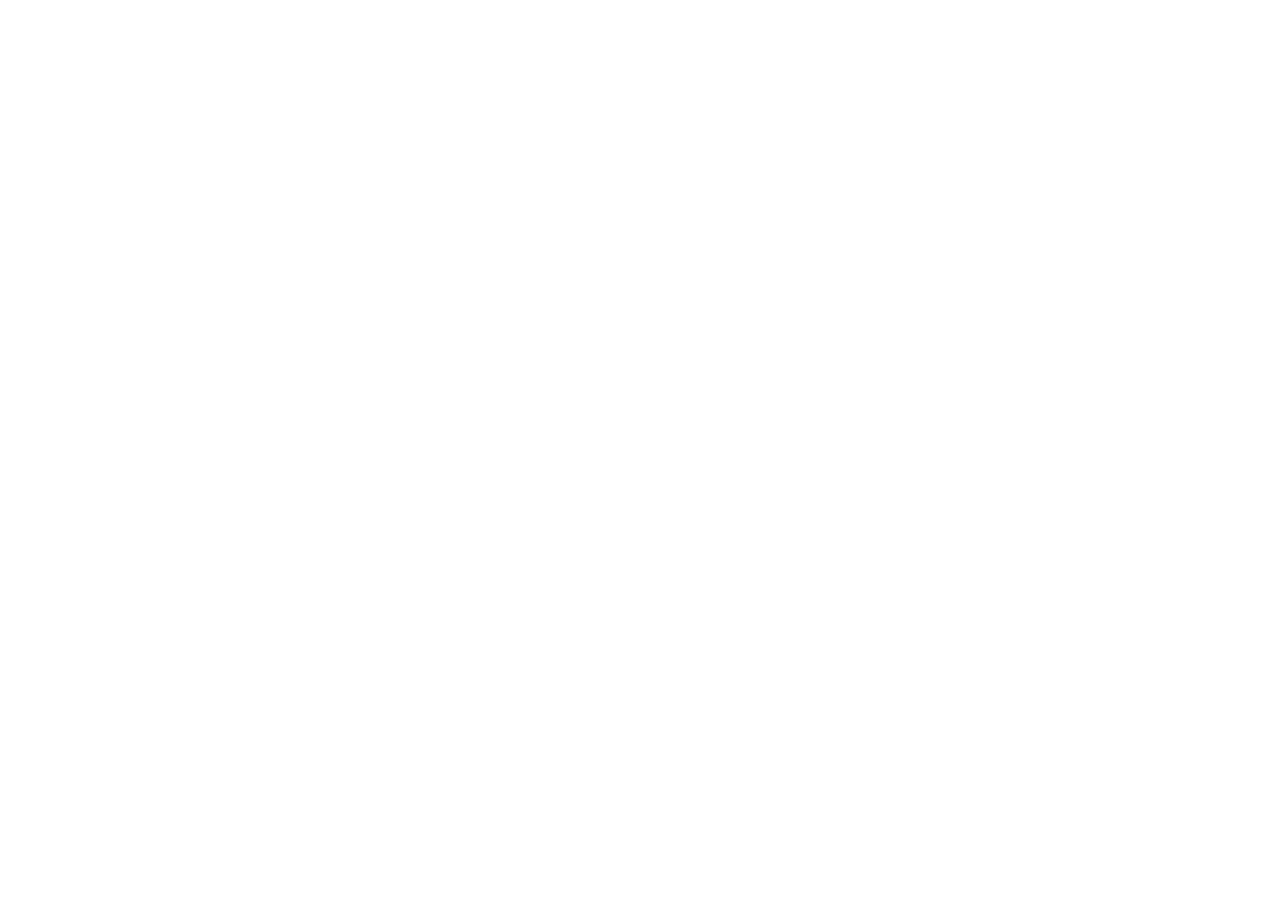
==== index.html @ 31401c9f "first commit" ====
<!DOCTYPE html>
<html lang="en">
<head>
    <meta charset="UTF-8">
    <meta name="viewport" content="width=device-width, initial-scale=1.0">
    <title>G3 Sheikh project</title>
</head>
<body>
    
</body>
</html>
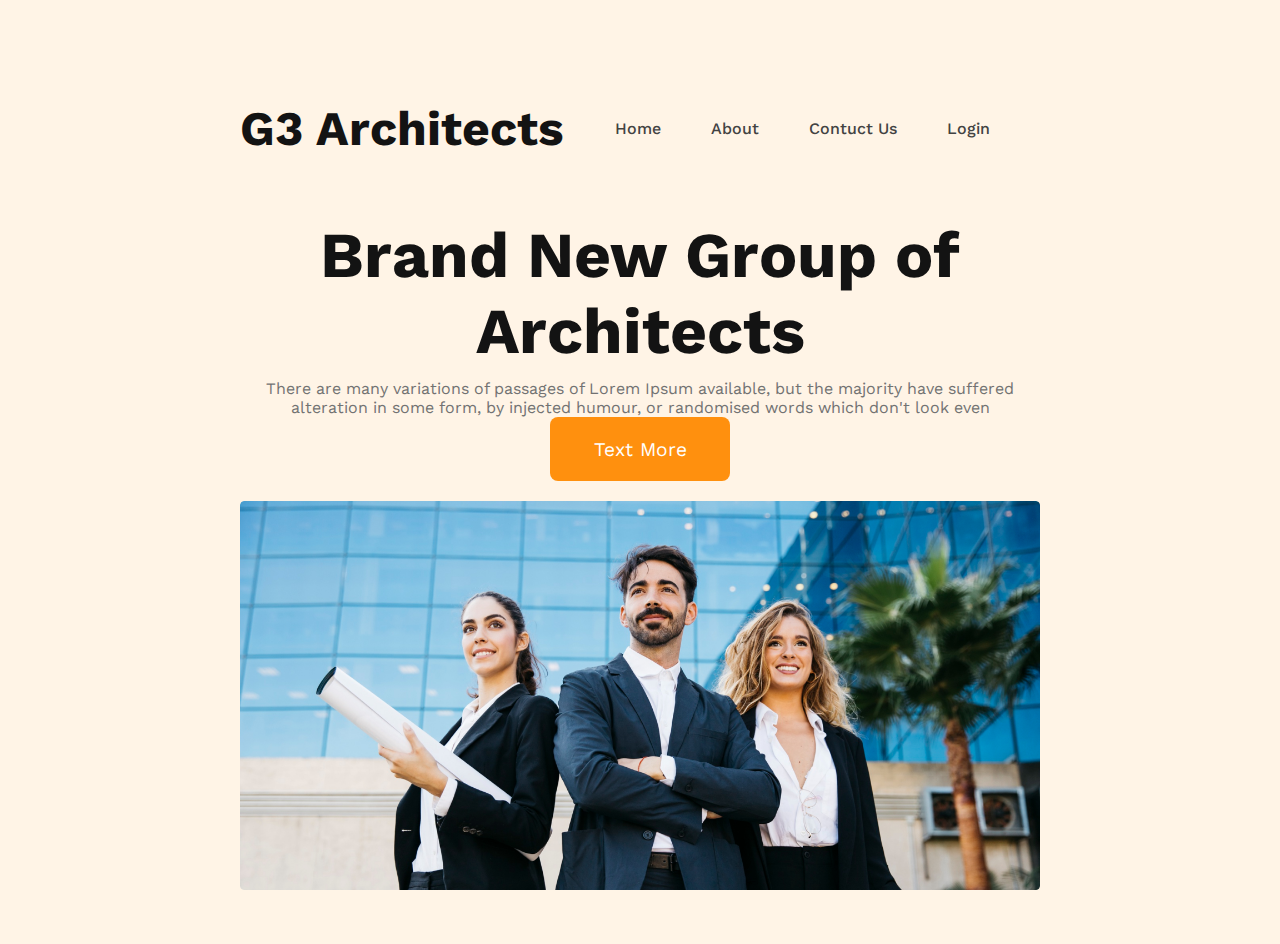
==== commit a4e5e4ec: "compalte header section" ====
--- a/index.html
+++ b/index.html
@@ -4,8 +4,35 @@
     <meta charset="UTF-8">
     <meta name="viewport" content="width=device-width, initial-scale=1.0">
     <title>G3 Sheikh project</title>
+    <link rel="stylesheet" href="styles/architect.css">
 </head>
 <body>
+    <header>
+       <nav>
+          <h3 class="navtit">  G3 Architects </h3>
+            <ul>
+                <li>Home</li>
+                <li>About</li>
+                <li>Contuct Us</li>
+                <li>Login</li>
+            </ul>
+       </nav>
+       <div>
+        <div class="banner-content">
+            <h1 class="banner-title">Brand New 
+                Group of Architects 
+                </h1>
+                <p class="banner-dis">There are many variations of passages of Lorem Ipsum available, but the majority 
+                    have suffered alteration in some form, by injected humour, or randomised words
+                     which don't look even</p>
+                     <button class="btnprimary">Text More</button>
+        </div>
+        <div>
+                    <img class="banner-img" src="images/banner.png" alt="">
+        </div>
+                 
+                 
+    </header>
     
 </body>
 </html>--- a/styles/architect.css
+++ b/styles/architect.css
@@ -0,0 +1,94 @@
+@import url('https://fonts.googleapis.com/css2?family=Open+Sans:ital@1&family=Work+Sans:wght@400;500;600;800&display=swap');
+
+*{
+    font-family: 'Open Sans', sans-serif;
+    font-family: 'Work Sans', sans-serif;
+    padding: 0;
+    margin: 0;
+}
+body{
+
+}
+header{
+    background-color:rgba(255, 144, 14, 0.10);
+    padding: 50px 240px;
+}
+nav{
+    display: flex;
+    margin-top: 50px;
+    justify-content: space-between;
+    align-items: center;
+    margin-bottom: 60px;
+}
+.navtit{
+    color: var(--dark-01, #131313);
+    font-size: 3rem;
+    font-weight: 700;
+    
+}
+nav > ul{
+    display: flex;
+
+}
+nav li{
+    color: var(--dark-02, #424242);
+   list-style: none;
+   margin-right: 50px;
+   font-size: 1rem;
+   font-weight: 500;
+    line-height: 26px;
+}
+.banner-content{
+    color: var(--dark-01, #131313);
+    text-align: center;
+    max-width: 800px;
+    margin: 0 auto;
+}
+.banner-title{
+    color: var(--dark-01, #131313);
+    font-size: 4rem;
+    font-weight: 700;
+}
+.banner-dis{
+    color: #727272;
+    margin-top: 10px;
+}
+.btnprimary{
+    width: 180px;
+height: 64px;
+border-radius: 8px;
+background: #FF900E;
+padding: 20px 25px;
+color: #FFF;
+font-size: 1.2rem;
+border: 0;
+cursor: pointer;
+}
+.banner-img{
+    width: 100%;
+    margin-top: 20px
+}
+/** responsive **/
+@media screen and (max-width:576px) {
+    header{
+        padding:20px;
+    }
+    nav{
+        flex-direction: column;
+    }
+    ul{
+        margin-top: 20px;
+    }
+}
+/** Tab device **/
+@media screen and (min-width:576px) and (max-width:976px){
+    header{
+        padding:50px;
+    }
+    nav{
+        flex-direction: column;
+    }
+    ul{
+        margin-top: 25px;
+    }
+}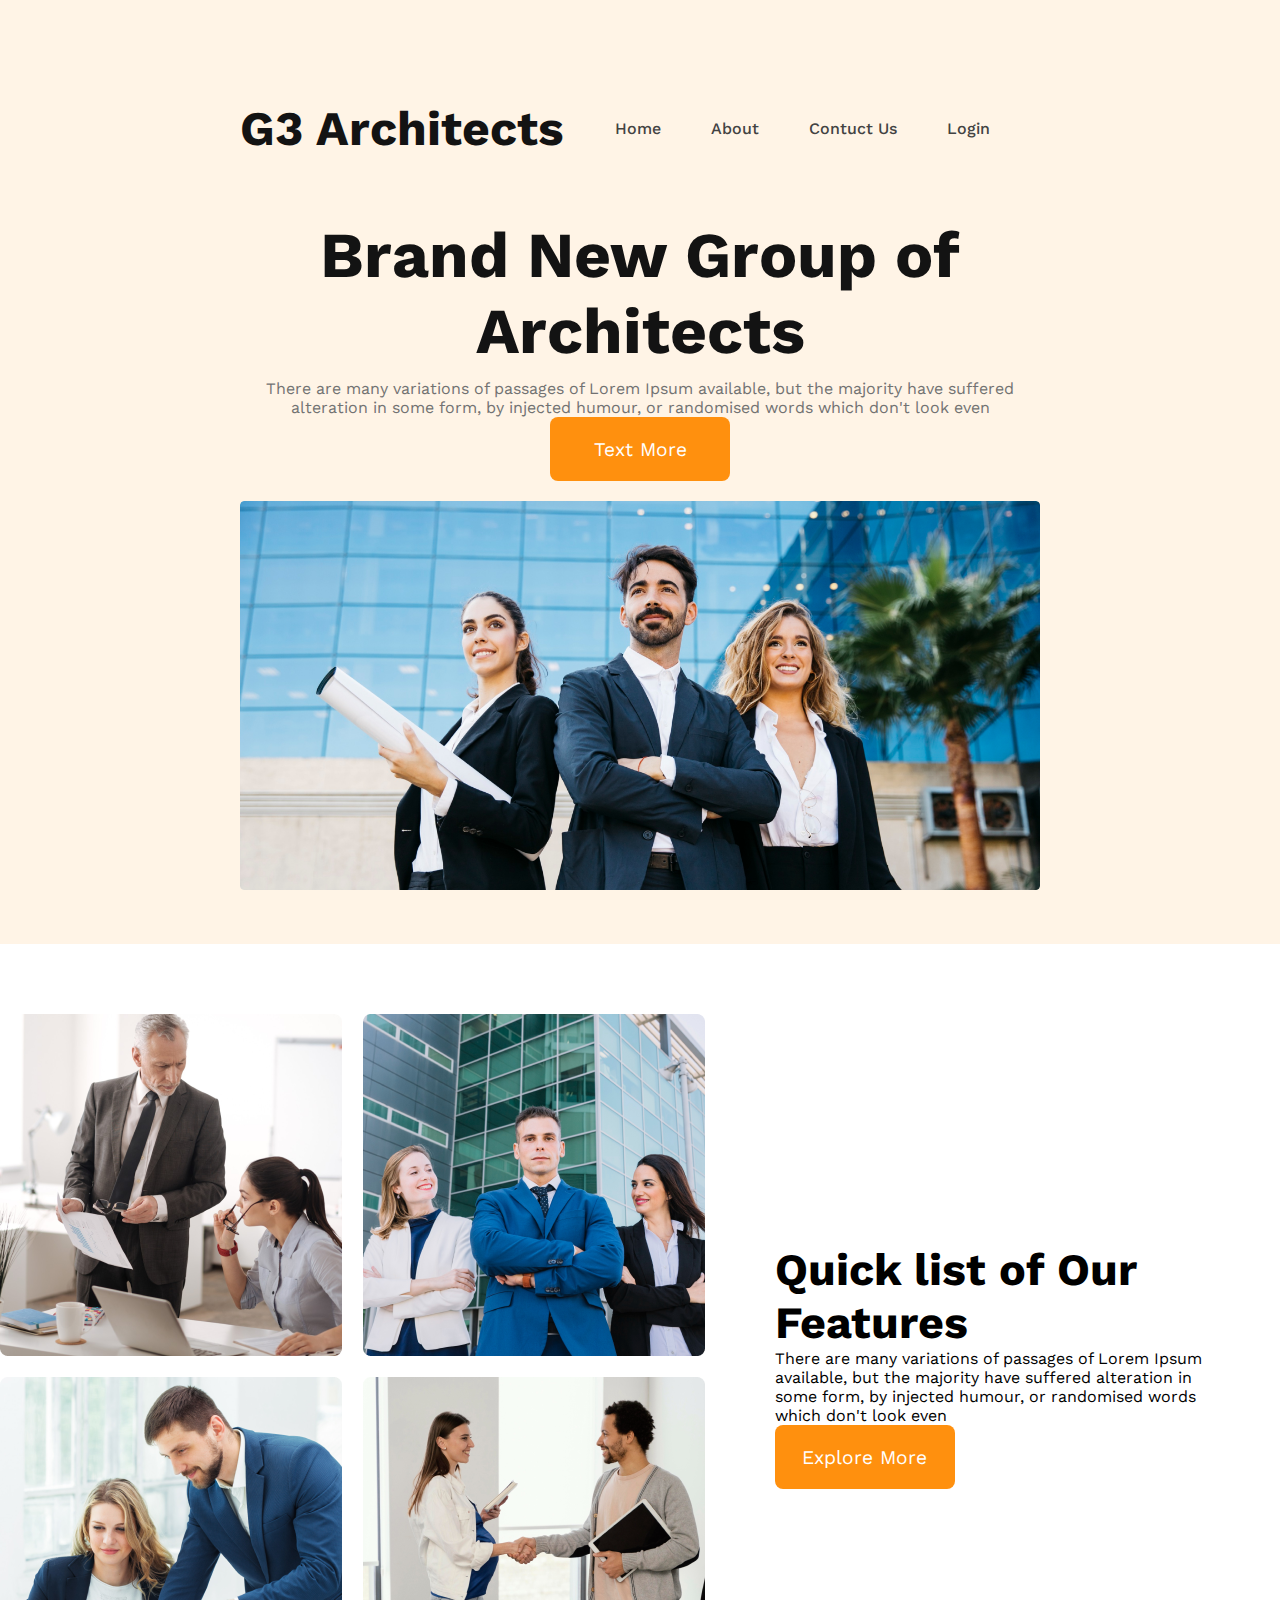
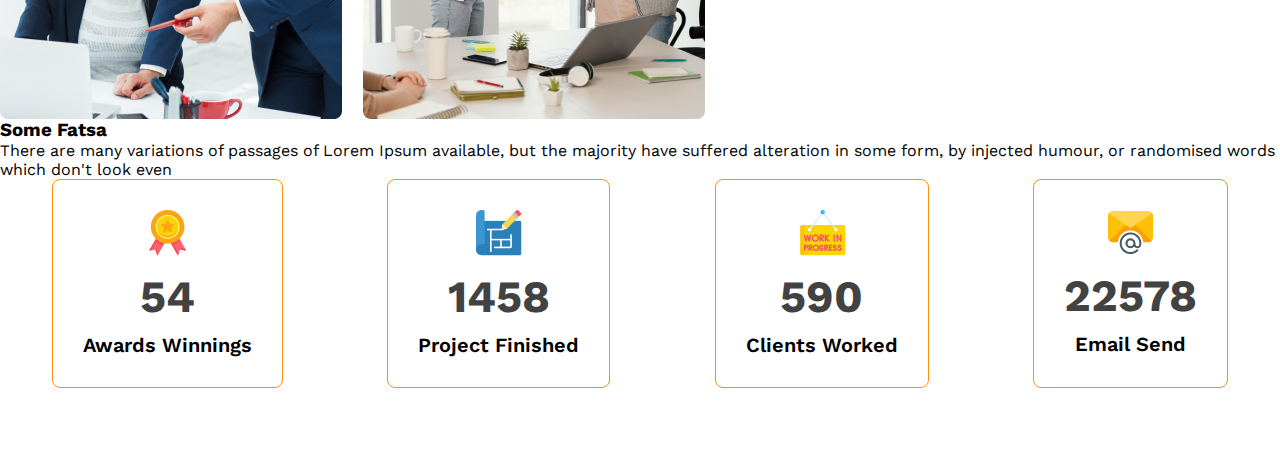
==== commit 52ad0058: "redy" ====
--- a/index.html
+++ b/index.html
@@ -33,6 +33,55 @@
                  
                  
     </header>
+    <main>
+        <section class="tems-container">
+            <div class="tems-img-container">
+                <img src="images/team1.png" alt="">
+                <img src="images/team2.png" alt="">
+                <img src="images/team3.png" alt="">
+                <img src="images/team4.png" alt="">
+            </div>
+            <div class="tems-content">
+                <h1 class="tems-title">Quick list of Our Features</h1>
+                <p class="tems-descreption">There are many variations of passages of Lorem Ipsum available,
+                     but the majority have suffered alteration in some form, by injected humour,
+                      or randomised words which don't look even</p>
+                      <button class="btnprimary">Explore More</button>
+            </div>
+        </section>
+        <!-- FEturs section -->
+        <section class="feturs">
+            <!-- Fats section -->
+            <h3>Some Fatsa</h3>
+            <p>There are many variations of passages of Lorem Ipsum available, but the majority have suffered
+                 alteration in some form, by injected humour, or randomised words which don't look even</p>
+                
+                 <div class="fatcs-card-cobtainer">
+                     <!-- .card*4>img+h2.card-starts+p.card-title-->
+                    <div class="card">
+                        <img src="images/icons/ribon.png" alt="">
+                        <h2 class="card-starts">54</h2>
+                        <p class="card-title">Awards Winnings</p>
+                     </div>
+                     <div class="card">
+                        <img src="images/icons/projects.png" alt="">
+                        <h2 class="card-starts">1458</h2>
+                        <p class="card-title">Project Finished</p>
+                     </div>
+                     <div class="card">
+                        <img src="images/icons/customers.png" alt="">
+                        <h2 class="card-starts">590</h2>
+                        <p class="card-title">Clients Worked</p>
+                     </div>
+                     <div class="card">
+                        <img src="images/icons/email.png" alt="">
+                        <h2 class="card-starts">22578</h2>
+                        <p class="card-title">Email Send</p>
+                     </div>
+                 </div>
+        </section>
+    </main>
+</main>
     
 </body>
 </html>--- a/styles/architect.css
+++ b/styles/architect.css
@@ -69,26 +69,94 @@
     margin-top: 20px
 }
 /** responsive **/
+
+
+
+
+
+
+
+main{
+    max-width: 1440px;
+    margin: 70px auto;
+}
+.tems-container{
+
+}
+
+/** tems container*/
+.tems-container{
+    display: flex;
+    align-items: center;
+}
+.tems-img-container{
+    display: grid;
+    grid-template-columns: repeat(2,1fr);
+    gap: 1.3rem;
+}
+.tems-content{
+    padding-left:70px ;
+    padding-right: 70px;
+}
+.tems-descreption{
+
+}
+.tems-title{
+    font-size: 2.8rem;
+}
+
+
+
 @media screen and (max-width:576px) {
     header{
         padding:20px;
     }
-    nav{
+    nav , .tems-container{
         flex-direction: column;
     }
     ul{
         margin-top: 20px;
     }
+    .tems-img-container{
+        grid-template-columns: 1fr;
+    }
+    .tems-container{
+        padding-left:0px ;
+        padding-right: 0px;
+    }
+   
+}
+/** FAcs container **/
+.fatcs-card-cobtainer .card{
+    border-radius: 8px;
+border: 1px solid #FF900E;
+text-align: center;
+padding: 30px;
+}
+.fatcs-card-cobtainer{
+    display: flex;
+    justify-content: space-around;
+}
+.fatcs-card-cobtainer .card-starts{
+    font-size: 2.8rem;
+    color: #424242;
+    margin-top: 10px;
+    margin-bottom: 10px;
+}
+.fatcs-card-cobtainer .card-title{
+    font-weight: 600;
+    font-size: 1.25rem;
+    margin-top: 5px;
 }
 /** Tab device **/
 @media screen and (min-width:576px) and (max-width:976px){
     header{
         padding:50px;
     }
-    nav{
+    nav {
         flex-direction: column;
     }
     ul{
         margin-top: 25px;
     }
-}+}
